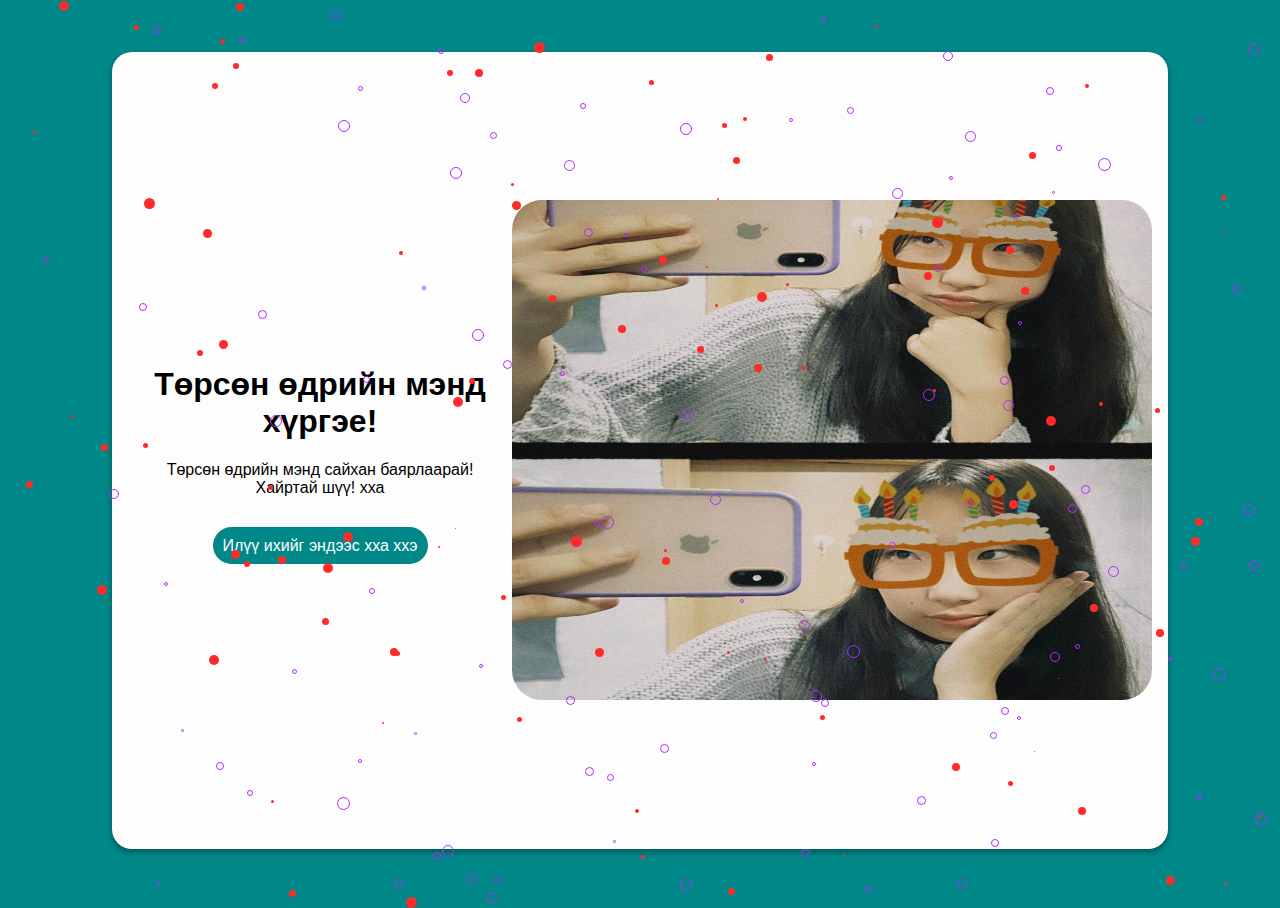
==== index.html @ 23fed8a3 "add index.page, slide page demo" ====
<!DOCTYPE html>
<html lang="en">

<head>
    <meta charset="UTF-8">
    <meta http-equiv="X-UA-Compatible" content="IE=edge">
    <meta name="viewport" content="width=device-width, initial-scale=1.0">
    <link rel="stylesheet" href="style.css">
    <title>Happy Birthday</title>
</head>

<body>
    <section class="card">
        <img src="./assets/img1.jpg" alt="birthday" class="birthday">
        <div class="text">
            <h1>Төрсөн өдрийн мэнд хүргэе!</h1>
            <p>Төрсөн өдрийн мэнд сайхан баярлаарай! <br>
                Хайртай шүү! хха
            </p>
            <a href="./slider.html" class="btn">Илүү ихийг эндээс хха ххэ</a>
        </div>
        <div class="space"></div>
</section>
    <script>
        function bubbles() {
            var count = 200;
            var section = document.querySelector('section');
            var i = 0;
            while (i < count) {
                var bubble = document.createElement('i');
                var x = Math.floor(Math.random() * window.innerWidth);
                var y = Math.floor(Math.random() * window.innerHeight);

                var size = Math.random() * 10;
                bubble.style.left = x + 'px';
                bubble.style.top = y + 'px';
                bubble.style.width = 1 + size + 'px';
                bubble.style.height = 1 + size + 'px';

                bubble.style.animationDuration = 5+size+'s';
                bubble.style.animationDelay = - size+'s';

                section.appendChild(bubble);
                i++
            }
        }
        bubbles()
    </script>
</body>

</html>
---- style.css ----
* {
    transition: all 0.2s ease-in-out;
}

body {
    background: #008888;
    display: grid;
    place-items: center;
    height: 100vh;
    margin: 0;
    font-family: 'Open Sans', sans-serif;
}

.card {
    background: #fdfdfd;
    border-radius: 20px;
    height: 85vh;
    width: 80vw;
    box-shadow: 0 3px 6px rgba(0, 0, 0, 0.16), 0 3px 6px rgba(0, 0, 0, 0.23);
    text-align: center;
    display: flex;
    flex-direction: column;
    justify-content: center;
    align-items: center;
    padding: 1em;
    overflow: hidden;
}

.card img {
    height: 500px;
    width: 300px;
    border-radius: 30px;
}

@media only screen and (min-width: 1000px) {
    .card {
        flex-direction: row-reverse;
        /* height: 45vh; */
    }

    .card img.birthday {
        width: 100%;
        max-width: 50vw;
        max-height: unset;
    }
}

@media only screen and (max-height: 640px) {
    .card {
        flex-direction: row-reverse;
    }

    .card img.birthday {
        width: 100%;
        max-width: 50vw;
        max-height: unset;
    }
}

img.birthday {
    max-height: 40vh;
}

.text {
    padding: 1em;
}

.text>p {
    margin-bottom: 40px;
}

.muted {
    opacity: 0.8;
}

.space {
    height: 100px;
}

.btn {
    background-color: #008888;
    border-radius: 30px;
    padding: 10px;
    text-decoration: none;
    color: #fff;
    margin-top: 50px;
}

section i {
    position: absolute;
    background: #ff2a2a;
    border-radius: 100%;
    animation: animate linear infinite;
}

section i:nth-child(even) {
    background: transparent;
    border: 1px solid #b12aff;
}

@keyframes animate {
    0% {
        transform: translateY(0);
        opacity: 0;
    }

    10% {
        opacity: 1;
    }

    90% {
        opacity: 1;
    }

    100% {
        transform: translateY(-2000%);
        opacity: 0;
    }
}
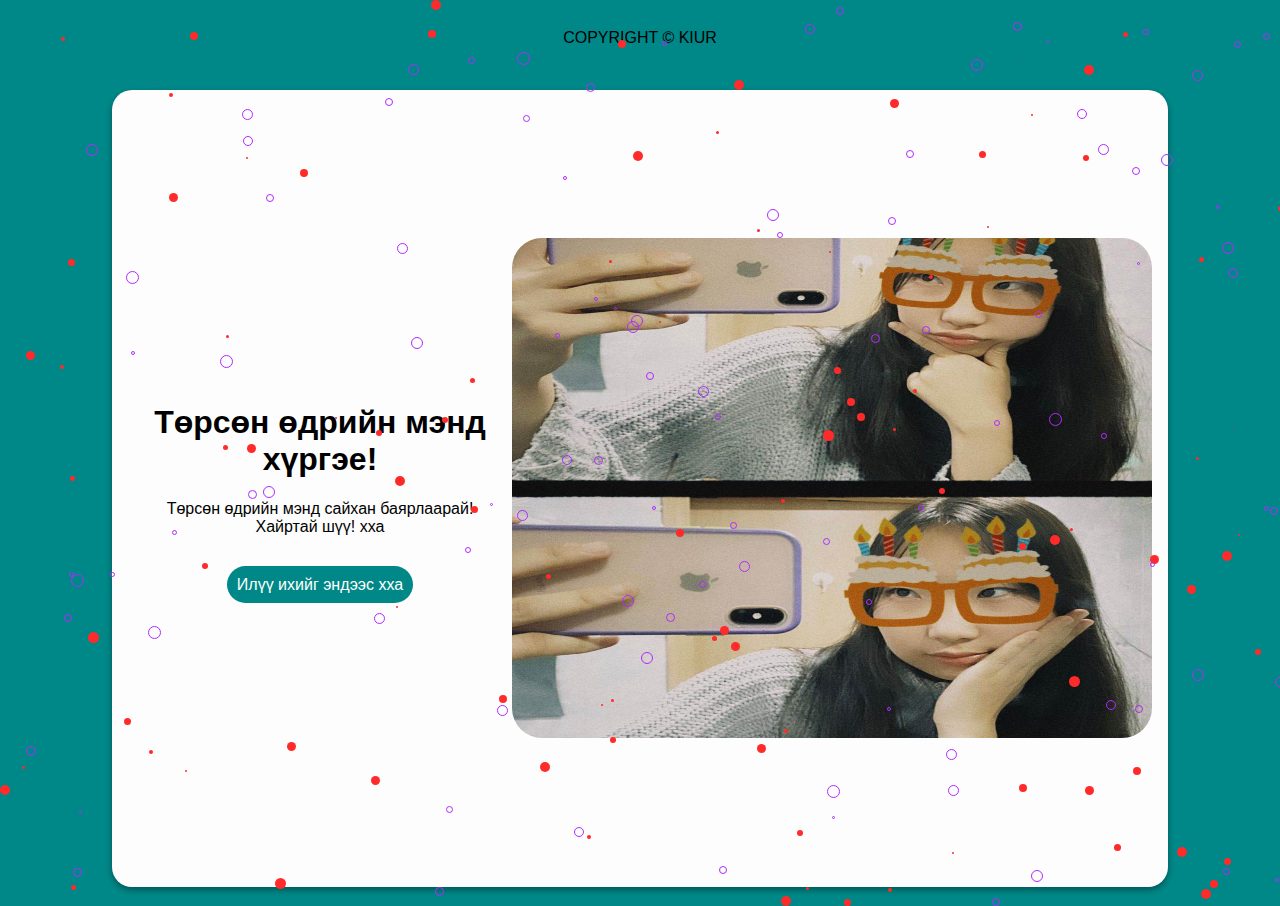
==== commit adbe0c2e: "Fix mistake" ====
--- a/index.html
+++ b/index.html
@@ -7,9 +7,20 @@
     <meta name="viewport" content="width=device-width, initial-scale=1.0">
     <link rel="stylesheet" href="style.css">
     <title>Happy Birthday</title>
+    <link
+	rel="icon"
+	href="./assets/title-logo.png"
+	type="image/png"
+	sizes="50x50"/>
+  <link>
 </head>
 
 <body>
+
+    <div class="cp">
+        <p>COPYRIGHT © KIUR</p>
+    </div>
+
     <section class="card">
         <img src="./assets/img1.jpg" alt="birthday" class="birthday">
         <div class="text">
@@ -17,7 +28,7 @@
             <p>Төрсөн өдрийн мэнд сайхан баярлаарай! <br>
                 Хайртай шүү! хха
             </p>
-            <a href="./slider.html" class="btn">Илүү ихийг эндээс хха ххэ</a>
+            <a href="./slider.html" class="btn">Илүү ихийг эндээс хха</a>
         </div>
         <div class="space"></div>
 </section>
--- a/style.css
+++ b/style.css
@@ -10,6 +10,8 @@
     margin: 0;
     font-family: 'Open Sans', sans-serif;
 }
+
+
 
 .card {
     background: #fdfdfd;
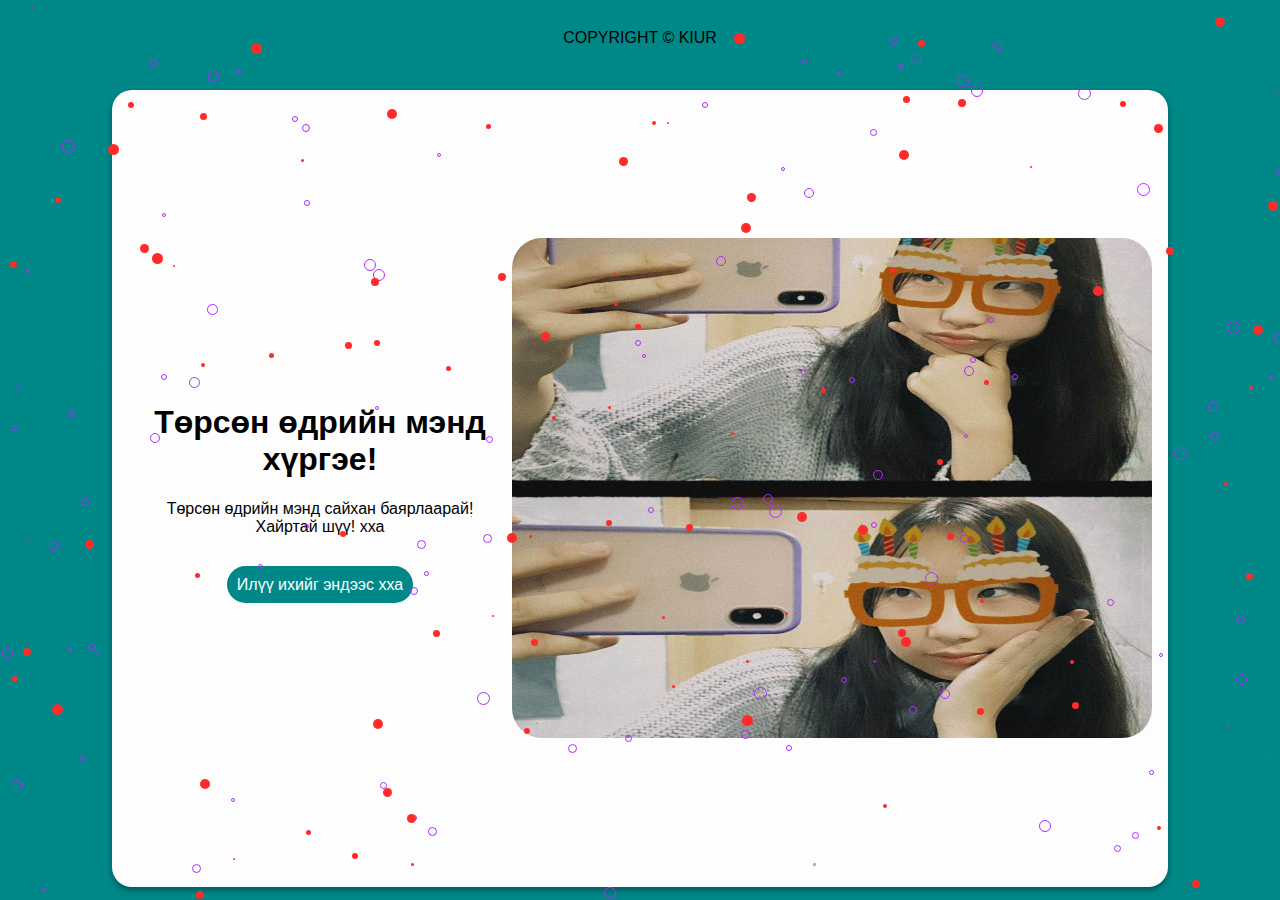
==== commit 9c29641c: "end" ====
--- a/index.html
+++ b/index.html
@@ -28,7 +28,7 @@
             <p>Төрсөн өдрийн мэнд сайхан баярлаарай! <br>
                 Хайртай шүү! хха
             </p>
-            <a href="./slider.html" class="btn">Илүү ихийг эндээс хха</a>
+            <a href="./slide-video.html" class="btn">Илүү ихийг эндээс хха</a>
         </div>
         <div class="space"></div>
 </section>
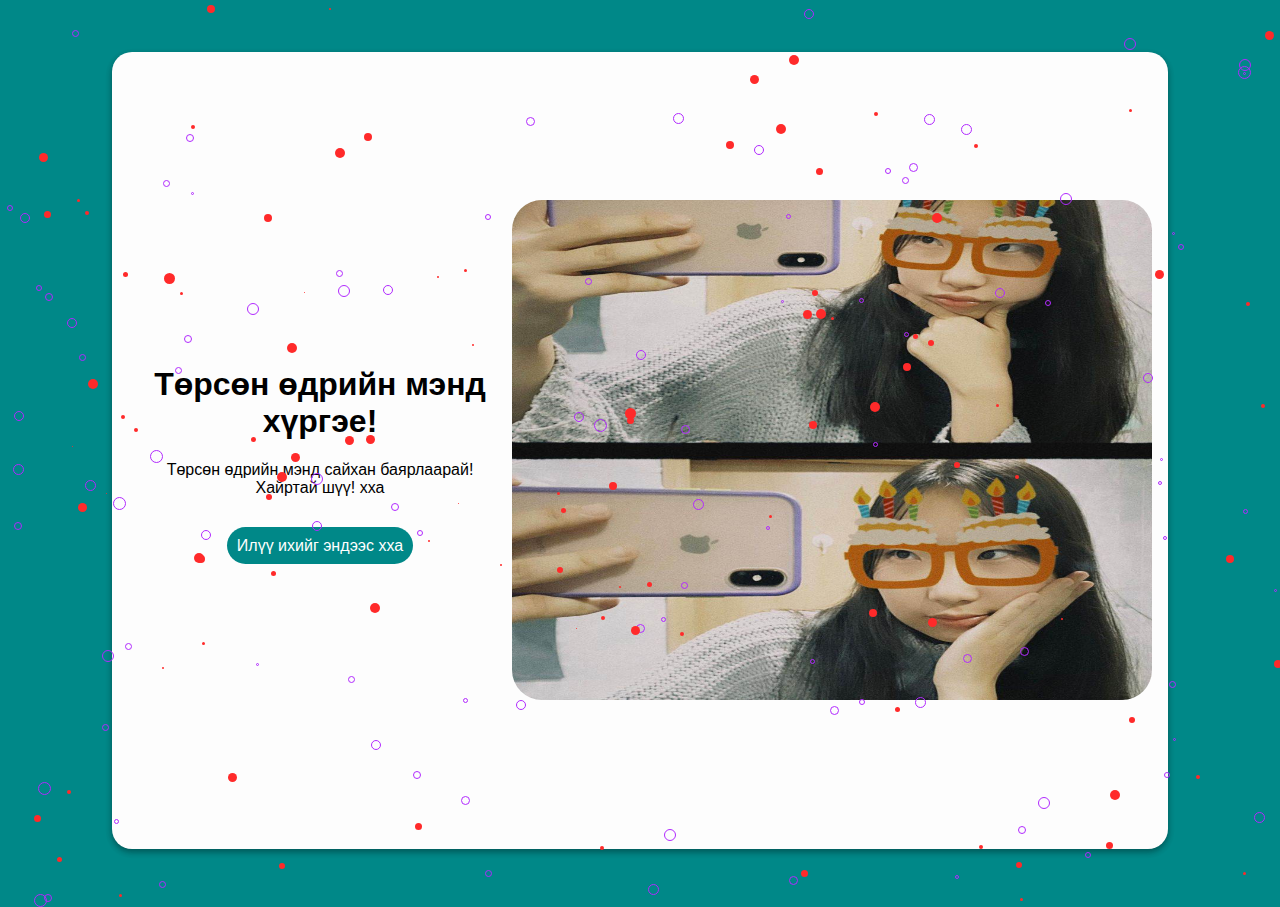
==== commit 7b27d61a: "end" ====
--- a/index.html
+++ b/index.html
@@ -17,10 +17,9 @@
 
 <body>
 
-    <div class="cp">
+    <!-- <div class="cp">
         <p>COPYRIGHT © KIUR</p>
-    </div>
-
+    </div> -->
     <section class="card">
         <img src="./assets/img1.jpg" alt="birthday" class="birthday">
         <div class="text">
@@ -31,6 +30,7 @@
             <a href="./slide-video.html" class="btn">Илүү ихийг эндээс хха</a>
         </div>
         <div class="space"></div>
+   
 </section>
     <script>
         function bubbles() {
@@ -57,6 +57,11 @@
         }
         bubbles()
     </script>
+
+   
+
+
+
 </body>
 
 </html>--- a/style.css
+++ b/style.css
@@ -121,3 +121,4 @@
 }
 
 
+
